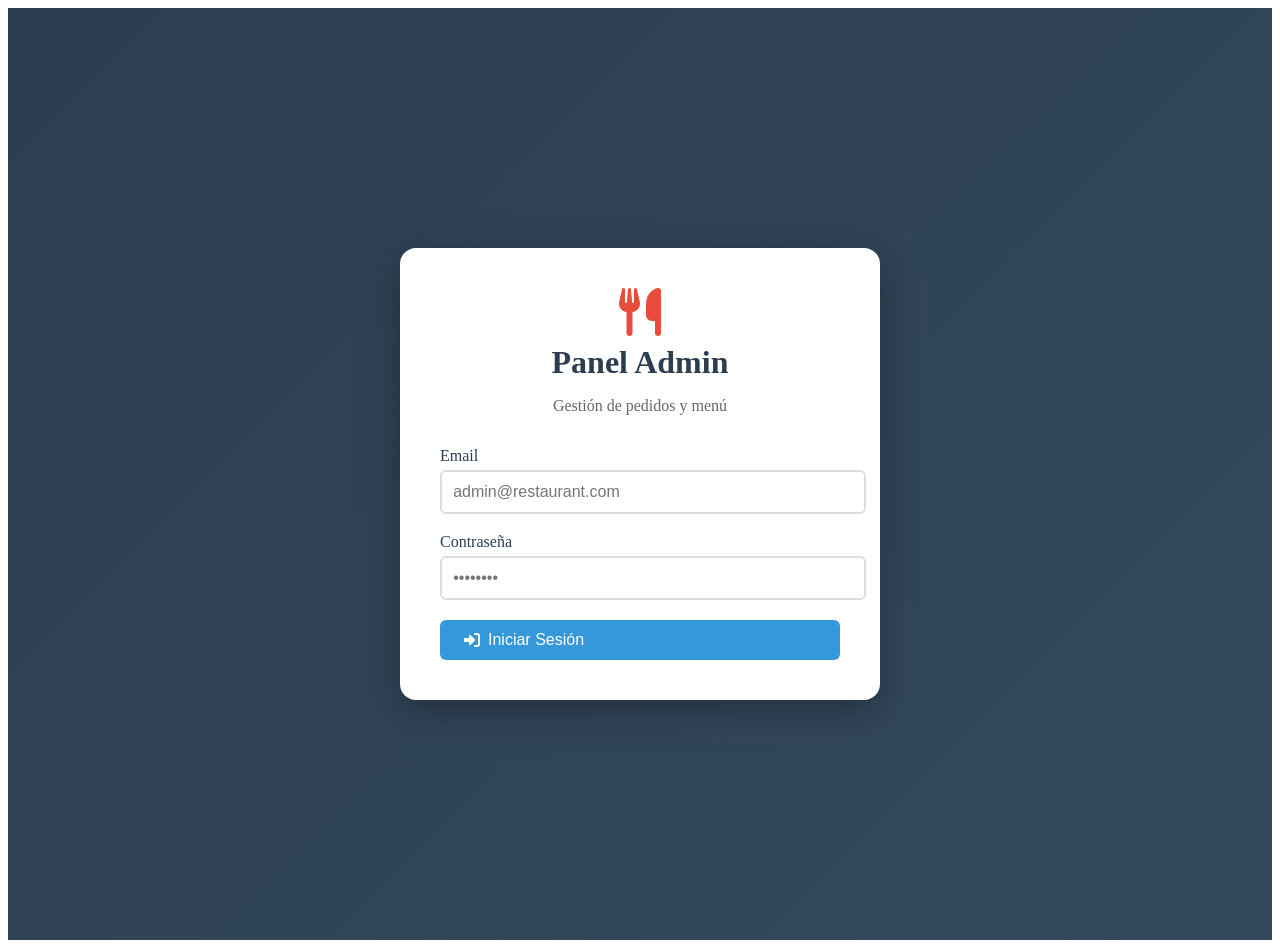
==== admin.html @ 071df41e "menu administracion" ====
<!DOCTYPE html>
<html lang="es">
<head>
    <meta charset="UTF-8">
    <meta name="viewport" content="width=device-width, initial-scale=1.0">
    <title>Panel de Administración</title>
    <link rel="stylesheet" href="css/admin.css">
    <link rel="stylesheet" href="https://cdnjs.cloudflare.com/ajax/libs/font-awesome/6.5.0/css/all.min.css">
</head>
<body>
    <div id="adminApp">
        <!-- Login -->
        <div id="loginSection" class="login-container">
            <div class="login-box">
                <div style="text-align: center; margin-bottom: 2rem;">
                    <i class="fas fa-utensils" style="font-size: 3rem; color: #e74c3c;"></i>
                    <h1 style="margin-top: 0.5rem;">Panel Admin</h1>
                    <p style="color: #666;">Gestión de pedidos y menú</p>
                </div>
                <form id="loginForm">
                    <div class="form-group">
                        <label>Email</label>
                        <input type="email" id="adminEmail" placeholder="admin@restaurant.com" required>
                    </div>
                    <div class="form-group">
                        <label>Contraseña</label>
                        <input type="password" id="adminPassword" placeholder="••••••••" required>
                    </div>
                    <button type="submit" class="btn-primary" style="width: 100%;">
                        <i class="fas fa-sign-in-alt"></i> Iniciar Sesión
                    </button>
                </form>
            </div>
        </div>

        <!-- Dashboard -->
        <div id="dashboardSection" style="display:none;">
            <!-- Navbar -->
            <nav class="admin-nav">
                <div class="nav-content">
                    <div class="nav-left">
                        <h2><i class="fas fa-utensils"></i> Admin Panel</h2>
                        <span class="nav-badge" id="pendingBadge">0</span>
                    </div>
                    <div class="nav-actions">
                        <button class="btn-nav" id="refreshBtn" title="Actualizar">
                            <i class="fas fa-sync"></i>
                        </button>
                        <button class="btn-nav btn-logout" id="logoutBtn">
                            <i class="fas fa-sign-out-alt"></i>
                        </button>
                    </div>
                </div>
            </nav>

            <!-- Tabs -->
            <div class="admin-tabs">
                <button class="tab-btn active" data-tab="orders">
                    <i class="fas fa-clipboard-list"></i> Pedidos
                </button>
                <button class="tab-btn" data-tab="menu">
                    <i class="fas fa-utensils"></i> Menú
                </button>
                <button class="tab-btn" data-tab="sections">
                    <i class="fas fa-tags"></i> Secciones
                </button>
            </div>

            <div class="admin-content">
                <!-- Tab: Pedidos -->
                <div id="tabOrders" class="tab-content active">
                    <div class="section-header">
                        <h3><i class="fas fa-clipboard-list"></i> Todos los Pedidos</h3>
                        <div class="filter-orders">
                            <select id="filterStatus" class="filter-select">
                                <option value="all">Todos</option>
                                <option value="pending">Pendientes</option>
                                <option value="preparing">Preparando</option>
                                <option value="ready">Listos</option>
                                <option value="delivered">Entregados</option>
                            </select>
                        </div>
                    </div>
                    <div id="ordersList" class="orders-list">
                        <!-- Generado dinámicamente -->
                    </div>
                </div>

                <!-- Tab: Menú -->
                <div id="tabMenu" class="tab-content">
                    <div class="section-header">
                        <h3><i class="fas fa-utensils"></i> Platos del Menú</h3>
                        <button class="btn-primary" id="addItemBtn">
                            <i class="fas fa-plus"></i> Nuevo Plato
                        </button>
                    </div>
                    <div id="itemsList" class="admin-grid">
                        <!-- Generado dinámicamente -->
                    </div>
                </div>

                <!-- Tab: Secciones -->
                <div id="tabSections" class="tab-content">
                    <div class="section-header">
                        <h3><i class="fas fa-tags"></i> Secciones</h3>
                        <button class="btn-primary" id="addSectionBtn">
                            <i class="fas fa-plus"></i> Nueva Sección
                        </button>
                    </div>
                    <div id="sectionsList" class="admin-grid">
                        <!-- Generado dinámicamente -->
                    </div>
                </div>
            </div>
        </div>

        <!-- Modal: Sección -->
        <div class="modal" id="sectionModal">
            <div class="modal-content">
                <span class="modal-close">&times;</span>
                <h2 id="sectionModalTitle">Nueva Sección</h2>
                <form id="sectionForm">
                    <div class="form-group">
                        <label>Nombre *</label>
                        <input type="text" id="sectionName" required>
                    </div>
                    <div class="form-group">
                        <label>Icono (clase FontAwesome)</label>
                        <input type="text" id="sectionIcon" placeholder="fa-pizza-slice">
                        <small>Ej: fa-bread-slice, fa-utensils, fa-cake</small>
                    </div>
                    <div class="form-group">
                        <label>Posición</label>
                        <input type="number" id="sectionPosition" value="1" min="1">
                    </div>
                    <button type="submit" class="btn-primary">Guardar</button>
                </form>
            </div>
        </div>

        <!-- Modal: Item -->
        <div class="modal" id="itemModal">
            <div class="modal-content">
                <span class="modal-close">&times;</span>
                <h2 id="itemModalTitle">Nuevo Plato</h2>
                <form id="itemForm">
                    <div class="form-group">
                        <label>Sección *</label>
                        <select id="itemSection" required></select>
                    </div>
                    <div class="form-group">
                        <label>Nombre *</label>
                        <input type="text" id="itemName" required>
                    </div>
                    <div class="form-group">
                        <label>Descripción</label>
                        <textarea id="itemDescription" rows="3"></textarea>
                    </div>
                    <div class="form-group">
                        <label>Precio *</label>
                        <input type="number" id="itemPrice" step="0.01" required>
                    </div>
                    <div class="form-group">
                        <label>URL de Imagen</label>
                        <input type="url" id="itemImage" placeholder="https://ejemplo.com/imagen.jpg">
                    </div>
                    <div class="form-group">
                        <label>
                            <input type="checkbox" id="itemAvailable" checked>
                            Disponible
                        </label>
                    </div>
                    <div class="form-group">
                        <label>Posición</label>
                        <input type="number" id="itemPosition" value="1" min="1">
                    </div>
                    <button type="submit" class="btn-primary">Guardar</button>
                </form>
            </div>
        </div>

        <!-- Modal: Detalle de Pedido -->
        <div class="modal" id="orderModal">
            <div class="modal-content modal-order">
                <span class="modal-close">&times;</span>
                <h2><i class="fas fa-receipt"></i> Detalle del Pedido</h2>
                <div id="orderDetail"></div>
            </div>
        </div>
    </div>

    <script type="importmap">
        {
            "imports": {
                "https://esm.sh/@supabase/supabase-js@2.39.0": "https://esm.sh/@supabase/supabase-js@2.39.0"
            }
        }
    </script>
    <script type="module" src="js/admin.js"></script>
</body>
</html>
---- css/admin.css ----
/* Estilos adicionales para admin */
.login-container {
    display: flex;
    justify-content: center;
    align-items: center;
    min-height: 100vh;
    background: linear-gradient(135deg, #2c3e50, #34495e);
    padding: 1rem;
}

.login-box {
    background: white;
    padding: 2.5rem;
    border-radius: 16px;
    box-shadow: 0 10px 40px rgba(0,0,0,0.3);
    width: 100%;
    max-width: 400px;
}

.login-box h1 {
    text-align: center;
    margin-bottom: 1rem;
    color: #2c3e50;
}

.form-group {
    margin-bottom: 1.2rem;
}

.form-group label {
    display: block;
    margin-bottom: 0.3rem;
    font-weight: 500;
    color: #2c3e50;
}

.form-group input,
.form-group select,
.form-group textarea {
    width: 100%;
    padding: 0.7rem;
    border: 2px solid #ddd;
    border-radius: 6px;
    font-size: 1rem;
    transition: all 0.3s ease;
}

.form-group input:focus,
.form-group select:focus,
.form-group textarea:focus {
    outline: none;
    border-color: #3498db;
}

.btn-primary {
    background: #3498db;
    color: white;
    border: none;
    padding: 0.7rem 1.5rem;
    border-radius: 6px;
    cursor: pointer;
    font-size: 1rem;
    transition: all 0.3s ease;
    display: inline-flex;
    align-items: center;
    gap: 0.5rem;
}

.btn-primary:hover {
    background: #2980b9;
    transform: translateY(-2px);
    box-shadow: 0 4px 10px rgba(52, 152, 219, 0.3);
}

.btn-primary:active {
    transform: translateY(0);
}

/* Navbar */
.admin-nav {
    background: #2c3e50;
    color: white;
    padding: 0.8rem 2rem;
    position: sticky;
    top: 0;
    z-index: 100;
    box-shadow: 0 2px 10px rgba(0,0,0,0.1);
}

.nav-content {
    max-width: 1400px;
    margin: 0 auto;
    display: flex;
    justify-content: space-between;
    align-items: center;
}

.nav-left {
    display: flex;
    align-items: center;
    gap: 0.5rem;
}

.nav-content h2 {
    font-size: 1.3rem;
    margin: 0;
}

.nav-actions {
    display: flex;
    gap: 0.5rem;
}

/* Admin Content */
.admin-content {
    max-width: 1400px;
    margin: 0 auto;
    padding: 1.5rem 2rem;
}

.admin-section {
    background: white;
    border-radius: 12px;
    padding: 1.5rem;
    margin-bottom: 2rem;
    box-shadow: 0 2px 10px rgba(0,0,0,0.05);
}

.section-header {
    display: flex;
    justify-content: space-between;
    align-items: center;
    margin-bottom: 1.5rem;
    flex-wrap: wrap;
    gap: 1rem;
}

.section-header h3 {
    margin: 0;
    display: flex;
    align-items: center;
    gap: 0.5rem;
}

.admin-grid {
    display: grid;
    grid-template-columns: repeat(auto-fill, minmax(320px, 1fr));
    gap: 1rem;
}

.admin-card {
    background: #f8f9fa;
    border-radius: 8px;
    padding: 1rem;
    display: flex;
    justify-content: space-between;
    align-items: center;
    transition: all 0.3s ease;
    border: 1px solid #e9ecef;
}

.admin-card:hover {
    transform: translateX(5px);
    box-shadow: 0 2px 8px rgba(0,0,0,0.1);
}

.card-info {
    display: flex;
    align-items: center;
    gap: 0.8rem;
}

.card-icon {
    font-size: 1.5rem;
    color: #3498db;
    width: 40px;
    text-align: center;
}

.card-title {
    font-weight: 600;
    color: #2c3e50;
}

.card-subtitle {
    font-size: 0.85rem;
    color: #666;
}

.card-status {
    font-size: 0.8rem;
    margin-top: 0.2rem;
}

.card-actions {
    display: flex;
    gap: 0.5rem;
}

.btn-edit {
    padding: 0.3rem 0.6rem;
    background: #3498db;
    color: white;
    border: none;
    border-radius: 4px;
    cursor: pointer;
    transition: all 0.3s ease;
}

.btn-edit:hover {
    background: #2980b9;
}

.btn-delete {
    padding: 0.3rem 0.6rem;
    background: #e74c3c;
    color: white;
    border: none;
    border-radius: 4px;
    cursor: pointer;
    transition: all 0.3s ease;
}

.btn-delete:hover {
    background: #c0392b;
}

/* Modales */
.modal {
    display: none;
    position: fixed;
    top: 0;
    left: 0;
    width: 100%;
    height: 100%;
    background: rgba(0,0,0,0.5);
    z-index: 1000;
    justify-content: center;
    align-items: center;
    padding: 1rem;
}

.modal.active {
    display: flex;
}

.modal-content {
    background: white;
    border-radius: 16px;
    padding: 2rem;
    max-width: 600px;
    width: 100%;
    max-height: 90vh;
    overflow-y: auto;
    position: relative;
    animation: modalSlideIn 0.3s ease;
}

.modal-order {
    max-width: 700px;
}

@keyframes modalSlideIn {
    from {
        opacity: 0;
        transform: translateY(-20px);
    }
    to {
        opacity: 1;
        transform: translateY(0);
    }
}

.modal-close {
    position: absolute;
    top: 1rem;
    right: 1.5rem;
    font-size: 2rem;
    cursor: pointer;
    color: #999;
    transition: all 0.3s ease;
}

.modal-close:hover {
    color: #2c3e50;
}

/* Responsive */
@media (max-width: 768px) {
    .admin-nav {
        padding: 0.5rem 1rem;
    }
    
    .admin-content {
        padding: 1rem;
    }
    
    .admin-grid {
        grid-template-columns: 1fr;
    }
    
    .nav-content {
        flex-direction: column;
        gap: 0.5rem;
    }
    
    .section-header {
        flex-direction: column;
        align-items: stretch;
    }
    
    .login-box {
        padding: 1.5rem;
    }
}
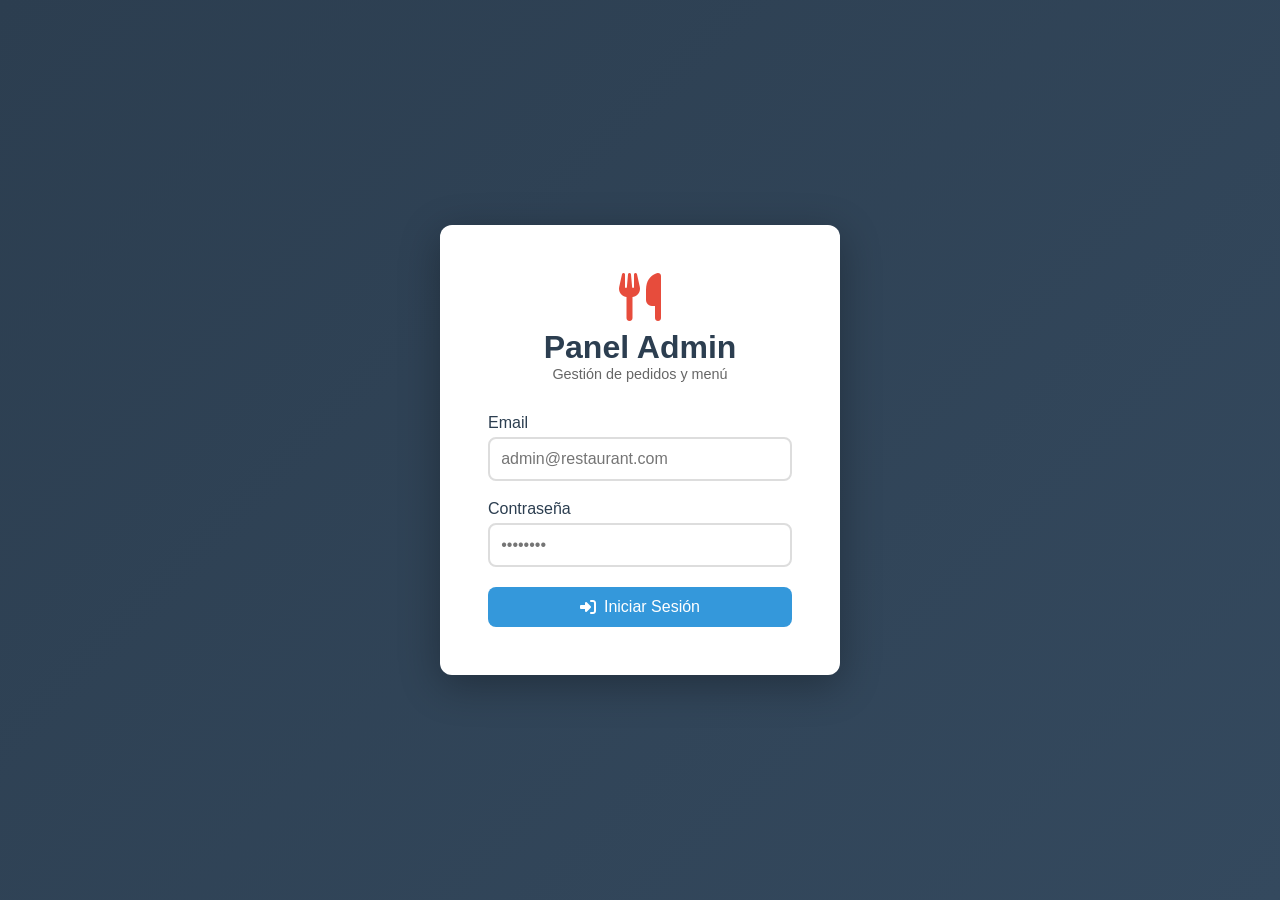
==== commit e97a7869: "arreglo diseño" ====
--- a/admin.html
+++ b/admin.html
@@ -4,18 +4,555 @@
     <meta charset="UTF-8">
     <meta name="viewport" content="width=device-width, initial-scale=1.0">
     <title>Panel de Administración</title>
-    <link rel="stylesheet" href="css/admin.css">
     <link rel="stylesheet" href="https://cdnjs.cloudflare.com/ajax/libs/font-awesome/6.5.0/css/all.min.css">
+    <style>
+        /* ===== RESET Y VARIABLES ===== */
+        * {
+            margin: 0;
+            padding: 0;
+            box-sizing: border-box;
+        }
+        
+        :root {
+            --primary: #2c3e50;
+            --secondary: #34495e;
+            --accent: #3498db;
+            --success: #27ae60;
+            --warning: #f39c12;
+            --danger: #e74c3c;
+            --background: #f5f6fa;
+            --card-shadow: 0 2px 15px rgba(0,0,0,0.08);
+            --border-radius: 12px;
+            --transition: all 0.3s ease;
+        }
+        
+        body {
+            font-family: -apple-system, BlinkMacSystemFont, 'Segoe UI', Roboto, sans-serif;
+            background: var(--background);
+            color: var(--primary);
+        }
+        
+        /* ===== LOGIN ===== */
+        .login-container {
+            display: flex;
+            justify-content: center;
+            align-items: center;
+            min-height: 100vh;
+            background: linear-gradient(135deg, #2c3e50, #34495e);
+            padding: 1rem;
+        }
+        
+        .login-box {
+            background: white;
+            padding: 3rem;
+            border-radius: var(--border-radius);
+            box-shadow: 0 10px 40px rgba(0,0,0,0.3);
+            width: 100%;
+            max-width: 400px;
+        }
+        
+        .login-box .logo {
+            text-align: center;
+            margin-bottom: 2rem;
+        }
+        
+        .login-box .logo i {
+            font-size: 3rem;
+            color: #e74c3c;
+        }
+        
+        .login-box .logo h1 {
+            margin-top: 0.5rem;
+            color: var(--primary);
+        }
+        
+        .login-box .logo p {
+            color: #666;
+            font-size: 0.9rem;
+        }
+        
+        .form-group {
+            margin-bottom: 1.2rem;
+        }
+        
+        .form-group label {
+            display: block;
+            margin-bottom: 0.3rem;
+            font-weight: 500;
+            color: var(--primary);
+        }
+        
+        .form-group input {
+            width: 100%;
+            padding: 0.7rem;
+            border: 2px solid #ddd;
+            border-radius: 8px;
+            font-size: 1rem;
+            transition: var(--transition);
+        }
+        
+        .form-group input:focus {
+            outline: none;
+            border-color: var(--accent);
+            box-shadow: 0 0 0 3px rgba(52, 152, 219, 0.1);
+        }
+        
+        .btn-primary {
+            width: 100%;
+            padding: 0.7rem;
+            background: var(--accent);
+            color: white;
+            border: none;
+            border-radius: 8px;
+            font-size: 1rem;
+            cursor: pointer;
+            transition: var(--transition);
+            display: flex;
+            align-items: center;
+            justify-content: center;
+            gap: 0.5rem;
+        }
+        
+        .btn-primary:hover {
+            background: #2980b9;
+            transform: translateY(-2px);
+            box-shadow: 0 4px 15px rgba(52, 152, 219, 0.3);
+        }
+        
+        /* ===== DASHBOARD ===== */
+        .dashboard-container {
+            max-width: 1400px;
+            margin: 0 auto;
+            padding: 1.5rem;
+        }
+        
+        .dashboard-header {
+            background: white;
+            padding: 1.5rem 2rem;
+            border-radius: var(--border-radius);
+            box-shadow: var(--card-shadow);
+            margin-bottom: 2rem;
+            display: flex;
+            justify-content: space-between;
+            align-items: center;
+            flex-wrap: wrap;
+            gap: 1rem;
+        }
+        
+        .dashboard-header .left {
+            display: flex;
+            align-items: center;
+            gap: 1rem;
+        }
+        
+        .dashboard-header .left h2 {
+            font-size: 1.5rem;
+            color: var(--primary);
+        }
+        
+        .dashboard-header .left h2 i {
+            color: #e74c3c;
+        }
+        
+        .dashboard-header .right {
+            display: flex;
+            align-items: center;
+            gap: 1rem;
+        }
+        
+        .dashboard-header .right .user-email {
+            color: #666;
+            font-size: 0.9rem;
+        }
+        
+        .dashboard-header .right .badge {
+            background: #e74c3c;
+            color: white;
+            padding: 0.2rem 0.8rem;
+            border-radius: 20px;
+            font-size: 0.8rem;
+            font-weight: bold;
+        }
+        
+        .btn-logout {
+            padding: 0.5rem 1.2rem;
+            background: var(--danger);
+            color: white;
+            border: none;
+            border-radius: 8px;
+            cursor: pointer;
+            transition: var(--transition);
+            display: flex;
+            align-items: center;
+            gap: 0.5rem;
+        }
+        
+        .btn-logout:hover {
+            background: #c0392b;
+            transform: translateY(-2px);
+        }
+        
+        .btn-refresh {
+            padding: 0.5rem 1rem;
+            background: var(--accent);
+            color: white;
+            border: none;
+            border-radius: 8px;
+            cursor: pointer;
+            transition: var(--transition);
+        }
+        
+        .btn-refresh:hover {
+            background: #2980b9;
+            transform: rotate(180deg);
+        }
+        
+        /* ===== STATS GRID ===== */
+        .stats-grid {
+            display: grid;
+            grid-template-columns: repeat(auto-fit, minmax(200px, 1fr));
+            gap: 1.5rem;
+            margin-bottom: 2rem;
+        }
+        
+        .stat-card {
+            background: white;
+            padding: 1.5rem;
+            border-radius: var(--border-radius);
+            box-shadow: var(--card-shadow);
+            text-align: center;
+            transition: var(--transition);
+        }
+        
+        .stat-card:hover {
+            transform: translateY(-5px);
+            box-shadow: 0 4px 25px rgba(0,0,0,0.12);
+        }
+        
+        .stat-card .icon {
+            font-size: 2.5rem;
+            margin-bottom: 0.5rem;
+        }
+        
+        .stat-card .number {
+            font-size: 2.5rem;
+            font-weight: bold;
+            color: var(--primary);
+        }
+        
+        .stat-card .label {
+            color: #666;
+            font-size: 0.9rem;
+            margin-top: 0.3rem;
+        }
+        
+        .stat-card.pending .number { color: var(--warning); }
+        .stat-card.orders .number { color: var(--accent); }
+        .stat-card.items .number { color: var(--success); }
+        .stat-card.sections .number { color: #8e44ad; }
+        
+        /* ===== ORDERS SECTION ===== */
+        .orders-section {
+            background: white;
+            border-radius: var(--border-radius);
+            box-shadow: var(--card-shadow);
+            padding: 1.5rem;
+        }
+        
+        .orders-section .header {
+            display: flex;
+            justify-content: space-between;
+            align-items: center;
+            margin-bottom: 1.5rem;
+            flex-wrap: wrap;
+            gap: 1rem;
+        }
+        
+        .orders-section .header h3 {
+            font-size: 1.2rem;
+            color: var(--primary);
+        }
+        
+        .orders-section .header h3 i {
+            color: var(--accent);
+            margin-right: 0.5rem;
+        }
+        
+        .filter-select {
+            padding: 0.5rem 1rem;
+            border: 2px solid #ddd;
+            border-radius: 8px;
+            font-size: 0.9rem;
+            background: white;
+            cursor: pointer;
+            transition: var(--transition);
+        }
+        
+        .filter-select:focus {
+            outline: none;
+            border-color: var(--accent);
+        }
+        
+        /* ===== ORDER CARD ===== */
+        .order-card {
+            display: flex;
+            justify-content: space-between;
+            align-items: center;
+            padding: 1rem;
+            border-bottom: 1px solid #f0f0f0;
+            transition: var(--transition);
+            flex-wrap: wrap;
+            gap: 0.5rem;
+        }
+        
+        .order-card:last-child {
+            border-bottom: none;
+        }
+        
+        .order-card:hover {
+            background: #f8f9fa;
+            border-radius: 8px;
+        }
+        
+        .order-card .info {
+            display: flex;
+            align-items: center;
+            gap: 1rem;
+            flex-wrap: wrap;
+        }
+        
+        .order-card .info .id {
+            font-weight: bold;
+            font-size: 1.1rem;
+            color: var(--primary);
+        }
+        
+        .order-card .info .table {
+            background: var(--primary);
+            color: white;
+            padding: 0.2rem 0.8rem;
+            border-radius: 20px;
+            font-size: 0.8rem;
+        }
+        
+        .order-card .info .customer {
+            color: #666;
+            font-size: 0.9rem;
+        }
+        
+        .order-card .info .total {
+            font-weight: bold;
+            color: #e74c3c;
+            font-size: 1.1rem;
+        }
+        
+        .order-card .actions {
+            display: flex;
+            align-items: center;
+            gap: 0.5rem;
+            flex-wrap: wrap;
+        }
+        
+        .order-status-select {
+            padding: 0.3rem 0.8rem;
+            border: 2px solid #ddd;
+            border-radius: 6px;
+            font-size: 0.8rem;
+            background: white;
+            cursor: pointer;
+            transition: var(--transition);
+        }
+        
+        .order-status-select:focus {
+            outline: none;
+            border-color: var(--accent);
+        }
+        
+        .btn-view {
+            padding: 0.3rem 0.8rem;
+            background: var(--accent);
+            color: white;
+            border: none;
+            border-radius: 6px;
+            cursor: pointer;
+            transition: var(--transition);
+        }
+        
+        .btn-view:hover {
+            background: #2980b9;
+            transform: scale(1.05);
+        }
+        
+        .btn-delete {
+            padding: 0.3rem 0.8rem;
+            background: var(--danger);
+            color: white;
+            border: none;
+            border-radius: 6px;
+            cursor: pointer;
+            transition: var(--transition);
+        }
+        
+        .btn-delete:hover {
+            background: #c0392b;
+            transform: scale(1.05);
+        }
+        
+        .status-badge {
+            padding: 0.2rem 0.8rem;
+            border-radius: 20px;
+            font-size: 0.8rem;
+            font-weight: 500;
+            color: white;
+        }
+        
+        .status-badge.pending { background: #f39c12; }
+        .status-badge.preparing { background: #3498db; }
+        .status-badge.ready { background: #27ae60; }
+        .status-badge.delivered { background: #95a5a6; }
+        
+        /* ===== EMPTY STATE ===== */
+        .empty-state {
+            text-align: center;
+            padding: 3rem;
+            color: #999;
+        }
+        
+        .empty-state i {
+            font-size: 3rem;
+            margin-bottom: 1rem;
+            color: #ddd;
+        }
+        
+        /* ===== MODAL ===== */
+        .modal-overlay {
+            display: none;
+            position: fixed;
+            top: 0;
+            left: 0;
+            width: 100%;
+            height: 100%;
+            background: rgba(0,0,0,0.5);
+            z-index: 1000;
+            justify-content: center;
+            align-items: center;
+            padding: 1rem;
+        }
+        
+        .modal-overlay.active {
+            display: flex;
+        }
+        
+        .modal-content {
+            background: white;
+            border-radius: var(--border-radius);
+            padding: 2rem;
+            max-width: 600px;
+            width: 100%;
+            max-height: 90vh;
+            overflow-y: auto;
+            position: relative;
+            animation: modalIn 0.3s ease;
+        }
+        
+        @keyframes modalIn {
+            from {
+                opacity: 0;
+                transform: translateY(-20px);
+            }
+            to {
+                opacity: 1;
+                transform: translateY(0);
+            }
+        }
+        
+        .modal-close {
+            position: absolute;
+            top: 1rem;
+            right: 1.5rem;
+            font-size: 1.5rem;
+            cursor: pointer;
+            color: #999;
+            transition: var(--transition);
+            background: none;
+            border: none;
+        }
+        
+        .modal-close:hover {
+            color: var(--danger);
+            transform: rotate(90deg);
+        }
+        
+        /* ===== RESPONSIVE ===== */
+        @media (max-width: 768px) {
+            .dashboard-header {
+                flex-direction: column;
+                text-align: center;
+            }
+            
+            .dashboard-header .right {
+                flex-wrap: wrap;
+                justify-content: center;
+            }
+            
+            .stats-grid {
+                grid-template-columns: repeat(2, 1fr);
+            }
+            
+            .order-card {
+                flex-direction: column;
+                align-items: stretch;
+            }
+            
+            .order-card .actions {
+                justify-content: flex-end;
+            }
+            
+            .login-box {
+                padding: 2rem;
+            }
+        }
+        
+        @media (max-width: 480px) {
+            .stats-grid {
+                grid-template-columns: 1fr;
+            }
+            
+            .dashboard-container {
+                padding: 1rem;
+            }
+            
+            .dashboard-header {
+                padding: 1rem;
+            }
+        }
+        
+        /* ===== ANIMACIONES ===== */
+        @keyframes slideIn {
+            from {
+                opacity: 0;
+                transform: translateY(10px);
+            }
+            to {
+                opacity: 1;
+                transform: translateY(0);
+            }
+        }
+        
+        .order-card {
+            animation: slideIn 0.3s ease;
+        }
+    </style>
 </head>
 <body>
-    <div id="adminApp">
-        <!-- Login -->
+    <div id="app">
+        <!-- ===== LOGIN ===== -->
         <div id="loginSection" class="login-container">
             <div class="login-box">
-                <div style="text-align: center; margin-bottom: 2rem;">
-                    <i class="fas fa-utensils" style="font-size: 3rem; color: #e74c3c;"></i>
-                    <h1 style="margin-top: 0.5rem;">Panel Admin</h1>
-                    <p style="color: #666;">Gestión de pedidos y menú</p>
+                <div class="logo">
+                    <i class="fas fa-utensils"></i>
+                    <h1>Panel Admin</h1>
+                    <p>Gestión de pedidos y menú</p>
                 </div>
                 <form id="loginForm">
                     <div class="form-group">
@@ -26,164 +563,86 @@
                         <label>Contraseña</label>
                         <input type="password" id="adminPassword" placeholder="••••••••" required>
                     </div>
-                    <button type="submit" class="btn-primary" style="width: 100%;">
+                    <button type="submit" class="btn-primary">
                         <i class="fas fa-sign-in-alt"></i> Iniciar Sesión
                     </button>
                 </form>
             </div>
         </div>
 
-        <!-- Dashboard -->
-        <div id="dashboardSection" style="display:none;">
-            <!-- Navbar -->
-            <nav class="admin-nav">
-                <div class="nav-content">
-                    <div class="nav-left">
-                        <h2><i class="fas fa-utensils"></i> Admin Panel</h2>
-                        <span class="nav-badge" id="pendingBadge">0</span>
-                    </div>
-                    <div class="nav-actions">
-                        <button class="btn-nav" id="refreshBtn" title="Actualizar">
+        <!-- ===== DASHBOARD ===== -->
+        <div id="dashboardSection" style="display: none;">
+            <div class="dashboard-container">
+                <!-- Header -->
+                <div class="dashboard-header">
+                    <div class="left">
+                        <h2><i class="fas fa-utensils"></i> Panel de Administración</h2>
+                        <span class="badge" id="pendingBadge">0</span>
+                    </div>
+                    <div class="right">
+                        <span class="user-email" id="userEmail">admin@restaurant.com</span>
+                        <button class="btn-refresh" id="refreshBtn" title="Actualizar">
                             <i class="fas fa-sync"></i>
                         </button>
-                        <button class="btn-nav btn-logout" id="logoutBtn">
-                            <i class="fas fa-sign-out-alt"></i>
+                        <button class="btn-logout" id="logoutBtn">
+                            <i class="fas fa-sign-out-alt"></i> Salir
                         </button>
                     </div>
                 </div>
-            </nav>
 
-            <!-- Tabs -->
-            <div class="admin-tabs">
-                <button class="tab-btn active" data-tab="orders">
-                    <i class="fas fa-clipboard-list"></i> Pedidos
-                </button>
-                <button class="tab-btn" data-tab="menu">
-                    <i class="fas fa-utensils"></i> Menú
-                </button>
-                <button class="tab-btn" data-tab="sections">
-                    <i class="fas fa-tags"></i> Secciones
-                </button>
-            </div>
+                <!-- Stats -->
+                <div class="stats-grid">
+                    <div class="stat-card orders">
+                        <div class="icon"><i class="fas fa-clipboard-list" style="color: #3498db;"></i></div>
+                        <div class="number" id="totalOrders">0</div>
+                        <div class="label">Total Pedidos</div>
+                    </div>
+                    <div class="stat-card pending">
+                        <div class="icon"><i class="fas fa-clock" style="color: #f39c12;"></i></div>
+                        <div class="number" id="pendingOrders">0</div>
+                        <div class="label">Pendientes</div>
+                    </div>
+                    <div class="stat-card items">
+                        <div class="icon"><i class="fas fa-utensils" style="color: #27ae60;"></i></div>
+                        <div class="number" id="totalItems">0</div>
+                        <div class="label">Platos</div>
+                    </div>
+                    <div class="stat-card sections">
+                        <div class="icon"><i class="fas fa-tags" style="color: #8e44ad;"></i></div>
+                        <div class="number" id="totalSections">0</div>
+                        <div class="label">Secciones</div>
+                    </div>
+                </div>
 
-            <div class="admin-content">
-                <!-- Tab: Pedidos -->
-                <div id="tabOrders" class="tab-content active">
-                    <div class="section-header">
-                        <h3><i class="fas fa-clipboard-list"></i> Todos los Pedidos</h3>
-                        <div class="filter-orders">
+                <!-- Orders -->
+                <div class="orders-section">
+                    <div class="header">
+                        <h3><i class="fas fa-clipboard-list"></i> Últimos Pedidos</h3>
+                        <div>
                             <select id="filterStatus" class="filter-select">
                                 <option value="all">Todos</option>
-                                <option value="pending">Pendientes</option>
-                                <option value="preparing">Preparando</option>
-                                <option value="ready">Listos</option>
-                                <option value="delivered">Entregados</option>
+                                <option value="pending">⏳ Pendientes</option>
+                                <option value="preparing">🔪 Preparando</option>
+                                <option value="ready">✅ Listos</option>
+                                <option value="delivered">📦 Entregados</option>
                             </select>
                         </div>
                     </div>
-                    <div id="ordersList" class="orders-list">
-                        <!-- Generado dinámicamente -->
-                    </div>
-                </div>
-
-                <!-- Tab: Menú -->
-                <div id="tabMenu" class="tab-content">
-                    <div class="section-header">
-                        <h3><i class="fas fa-utensils"></i> Platos del Menú</h3>
-                        <button class="btn-primary" id="addItemBtn">
-                            <i class="fas fa-plus"></i> Nuevo Plato
-                        </button>
-                    </div>
-                    <div id="itemsList" class="admin-grid">
-                        <!-- Generado dinámicamente -->
-                    </div>
-                </div>
-
-                <!-- Tab: Secciones -->
-                <div id="tabSections" class="tab-content">
-                    <div class="section-header">
-                        <h3><i class="fas fa-tags"></i> Secciones</h3>
-                        <button class="btn-primary" id="addSectionBtn">
-                            <i class="fas fa-plus"></i> Nueva Sección
-                        </button>
-                    </div>
-                    <div id="sectionsList" class="admin-grid">
-                        <!-- Generado dinámicamente -->
+                    <div id="ordersList">
+                        <div class="empty-state">
+                            <i class="fas fa-clipboard-list"></i>
+                            <p>No hay pedidos aún</p>
+                        </div>
                     </div>
                 </div>
             </div>
         </div>
 
-        <!-- Modal: Sección -->
-        <div class="modal" id="sectionModal">
+        <!-- ===== MODAL DETALLE ===== -->
+        <div class="modal-overlay" id="orderModal">
             <div class="modal-content">
-                <span class="modal-close">&times;</span>
-                <h2 id="sectionModalTitle">Nueva Sección</h2>
-                <form id="sectionForm">
-                    <div class="form-group">
-                        <label>Nombre *</label>
-                        <input type="text" id="sectionName" required>
-                    </div>
-                    <div class="form-group">
-                        <label>Icono (clase FontAwesome)</label>
-                        <input type="text" id="sectionIcon" placeholder="fa-pizza-slice">
-                        <small>Ej: fa-bread-slice, fa-utensils, fa-cake</small>
-                    </div>
-                    <div class="form-group">
-                        <label>Posición</label>
-                        <input type="number" id="sectionPosition" value="1" min="1">
-                    </div>
-                    <button type="submit" class="btn-primary">Guardar</button>
-                </form>
-            </div>
-        </div>
-
-        <!-- Modal: Item -->
-        <div class="modal" id="itemModal">
-            <div class="modal-content">
-                <span class="modal-close">&times;</span>
-                <h2 id="itemModalTitle">Nuevo Plato</h2>
-                <form id="itemForm">
-                    <div class="form-group">
-                        <label>Sección *</label>
-                        <select id="itemSection" required></select>
-                    </div>
-                    <div class="form-group">
-                        <label>Nombre *</label>
-                        <input type="text" id="itemName" required>
-                    </div>
-                    <div class="form-group">
-                        <label>Descripción</label>
-                        <textarea id="itemDescription" rows="3"></textarea>
-                    </div>
-                    <div class="form-group">
-                        <label>Precio *</label>
-                        <input type="number" id="itemPrice" step="0.01" required>
-                    </div>
-                    <div class="form-group">
-                        <label>URL de Imagen</label>
-                        <input type="url" id="itemImage" placeholder="https://ejemplo.com/imagen.jpg">
-                    </div>
-                    <div class="form-group">
-                        <label>
-                            <input type="checkbox" id="itemAvailable" checked>
-                            Disponible
-                        </label>
-                    </div>
-                    <div class="form-group">
-                        <label>Posición</label>
-                        <input type="number" id="itemPosition" value="1" min="1">
-                    </div>
-                    <button type="submit" class="btn-primary">Guardar</button>
-                </form>
-            </div>
-        </div>
-
-        <!-- Modal: Detalle de Pedido -->
-        <div class="modal" id="orderModal">
-            <div class="modal-content modal-order">
-                <span class="modal-close">&times;</span>
-                <h2><i class="fas fa-receipt"></i> Detalle del Pedido</h2>
+                <button class="modal-close" id="closeModal">&times;</button>
+                <h2 style="margin-bottom: 1rem;"><i class="fas fa-receipt"></i> Detalle del Pedido</h2>
                 <div id="orderDetail"></div>
             </div>
         </div>
